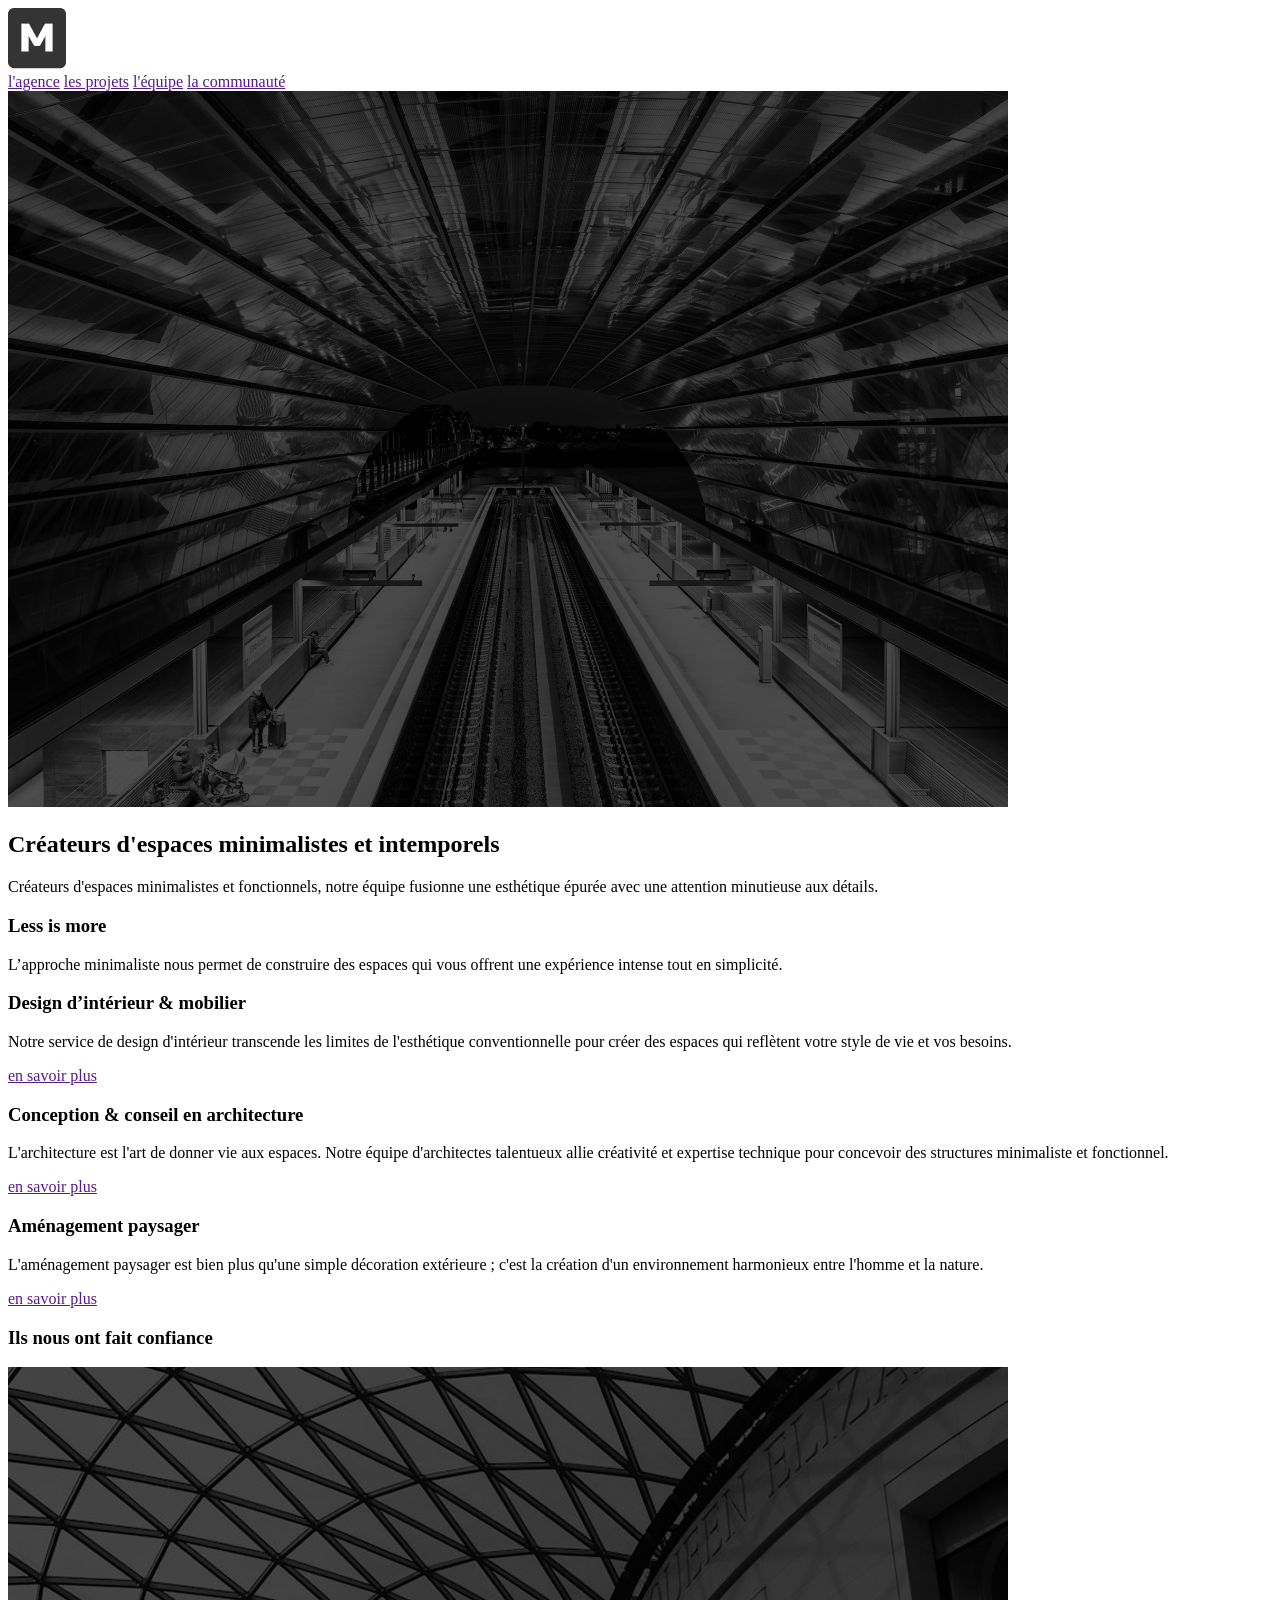
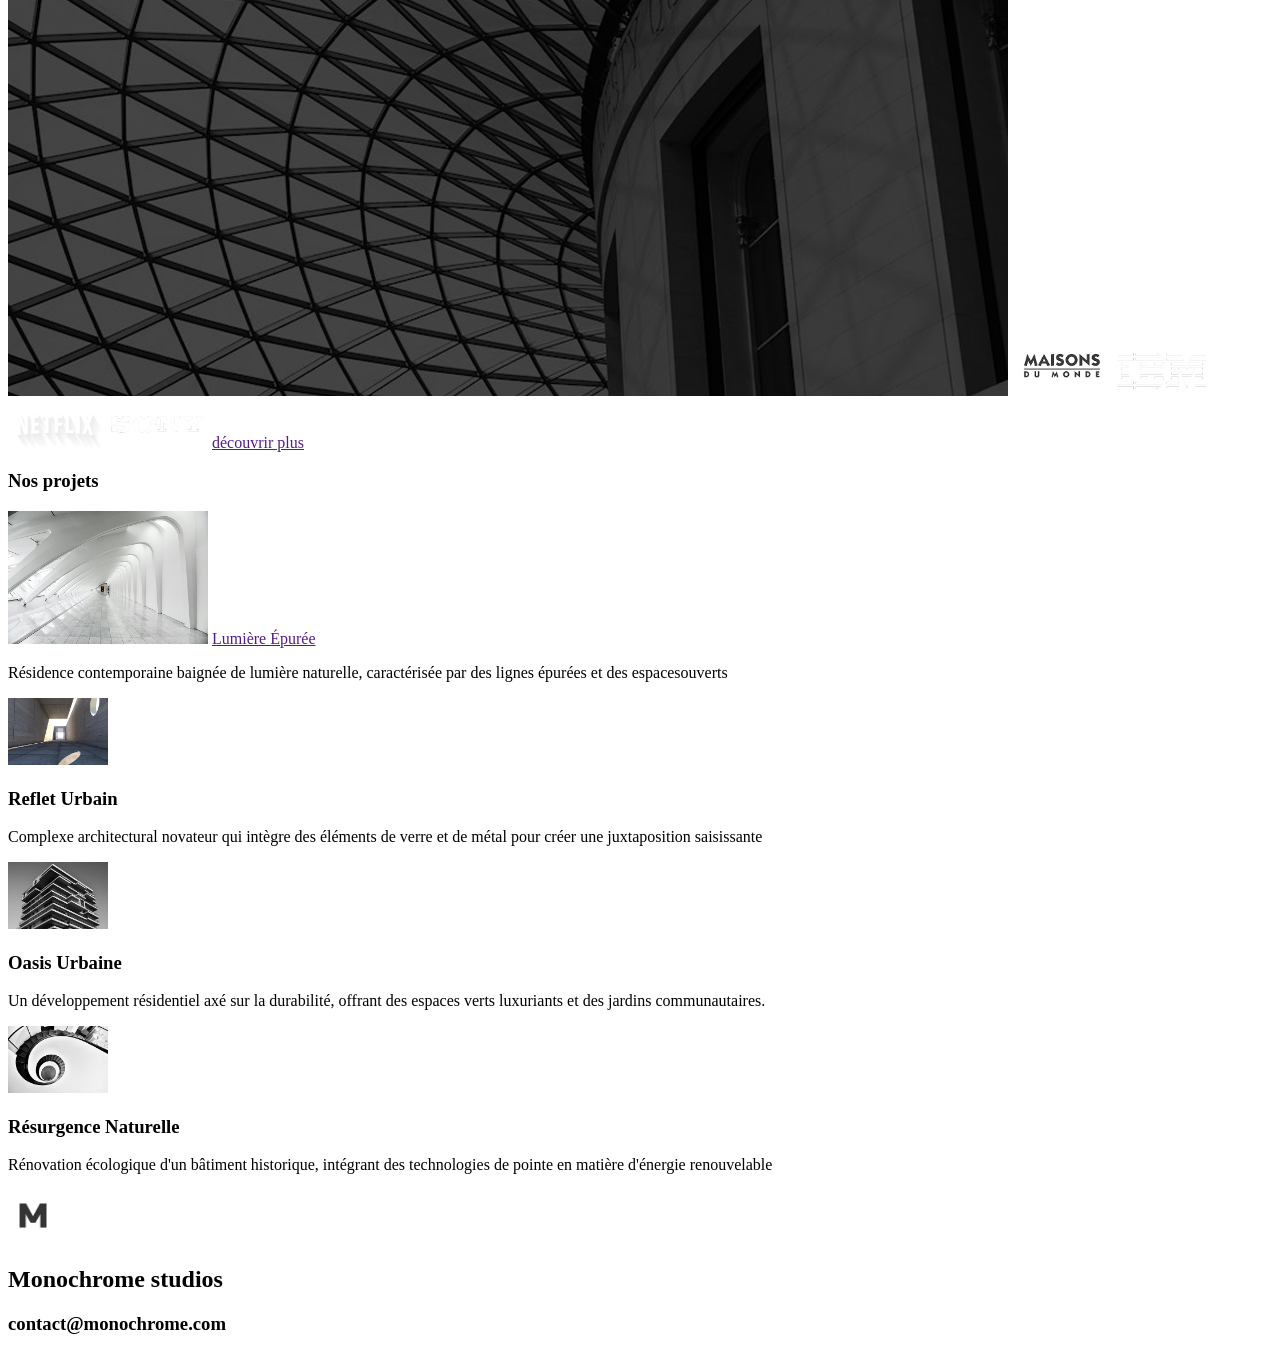
==== index.html @ b48eeb83 "structure html" ====
<!DOCTYPE html>
<html lang="en">

<head>
    <meta charset="UTF-8">
    <meta name="viewport" content="width=device-width, initial-scale=1.0">
    <title>Document</title>
</head>

<body>
    <header>
        <img src="asset/logo-black.png" alt="">
        <nav><a href="">l'agence</a>
            <a href="">les projets</a>
            <a href="">l'équipe</a>
            <a href="">la communauté</a>
        </nav>
    </header>
    <div>
        <img src="asset/bg-image-hero.png" alt="" width="1000">
        <h2>Créateurs d'espaces minimalistes et intemporels</h2>
        <p>Créateurs d'espaces minimalistes et fonctionnels, notre équipe fusionne une esthétique épurée avec une
            attention minutieuse aux détails.</p>

    </div>
    <section>
        <div>
            <h3>Less is more</h3>
            <p>L’approche minimaliste nous permet de construire des espaces qui vous offrent une expérience intense tout
                en simplicité.</p>
        </div>
        <div>
            <h3>Design d’intérieur & mobilier</h3>
            <p>Notre service de design d'intérieur transcende les limites de l'esthétique conventionnelle pour créer des
                espaces qui reflètent votre style de vie et vos besoins. </p>
            <a href="">en savoir plus</a>
        </div>
        <div>
            <h3>Conception & conseil
                en architecture</h3>
            <p>L'architecture est l'art de donner vie aux espaces. Notre équipe d'architectes talentueux allie
                créativité et expertise technique pour concevoir des structures minimaliste et fonctionnel.</p>
            <a href="">en savoir plus</a>
        </div>
        <div>
            <h3>Aménagement paysager</h3>
            <p>L'aménagement paysager est bien plus qu'une simple décoration extérieure ; c'est la création d'un
                environnement harmonieux entre l'homme et la nature. </p>
            <a href="">en savoir plus</a>
        </div>
    </section>
    <section>
        <h3>Ils nous ont fait confiance</h3>
        <div><img src="asset/bg-image-2.png" alt="" width="1000">
            <img src="asset/maison-du-monde.png" alt="" width="100"><img src="asset/ibm.png" alt="" width="100"><img
                src="asset/netflix.png" alt="" width="100"><img src="asset/sony.png" alt="" width="100">
            <a href="">découvrir plus</a>
        </div>
    </section>
    <section>
        <h3>Nos projets</h3>
        <div><img src="asset/img-galerie-1.png" alt="" width="200">
            <a href="">Lumière Épurée</a>
            <p>Résidence contemporaine baignée de lumière naturelle, caractérisée par des lignes épurées et des
                espacesouverts</p>
        </div>
        <div>
            <img src="asset/img-galerie-2.png" alt="" width="100">
            <h3>Reflet Urbain</h3>
            <p>Complexe architectural novateur qui intègre des éléments de verre et de métal pour créer une
                juxtaposition saisissante</p>
        </div>
        <div>
            <img src="asset/img-galerie-3.png" alt="" width="100">
            <h3>Oasis Urbaine</h3>
            <p>Un développement résidentiel axé sur la durabilité, offrant des espaces verts luxuriants et des jardins
                communautaires.</p>
        </div>
        <div><img src="asset/img-galerie-4.png" alt="" width="100">
            <h3>Résurgence Naturelle</h3>
            <p>Rénovation écologique d'un bâtiment historique, intégrant des technologies de pointe en matière d'énergie
                renouvelable</p>
        </div>
    </section>
    <footer>
        <div><img src="asset/logo-white.png" alt="" width="50">
            <h2>Monochrome studios</h2>
            <h3>contact@monochrome.com</h3>
        </div>
    </footer>
</body>

</html>
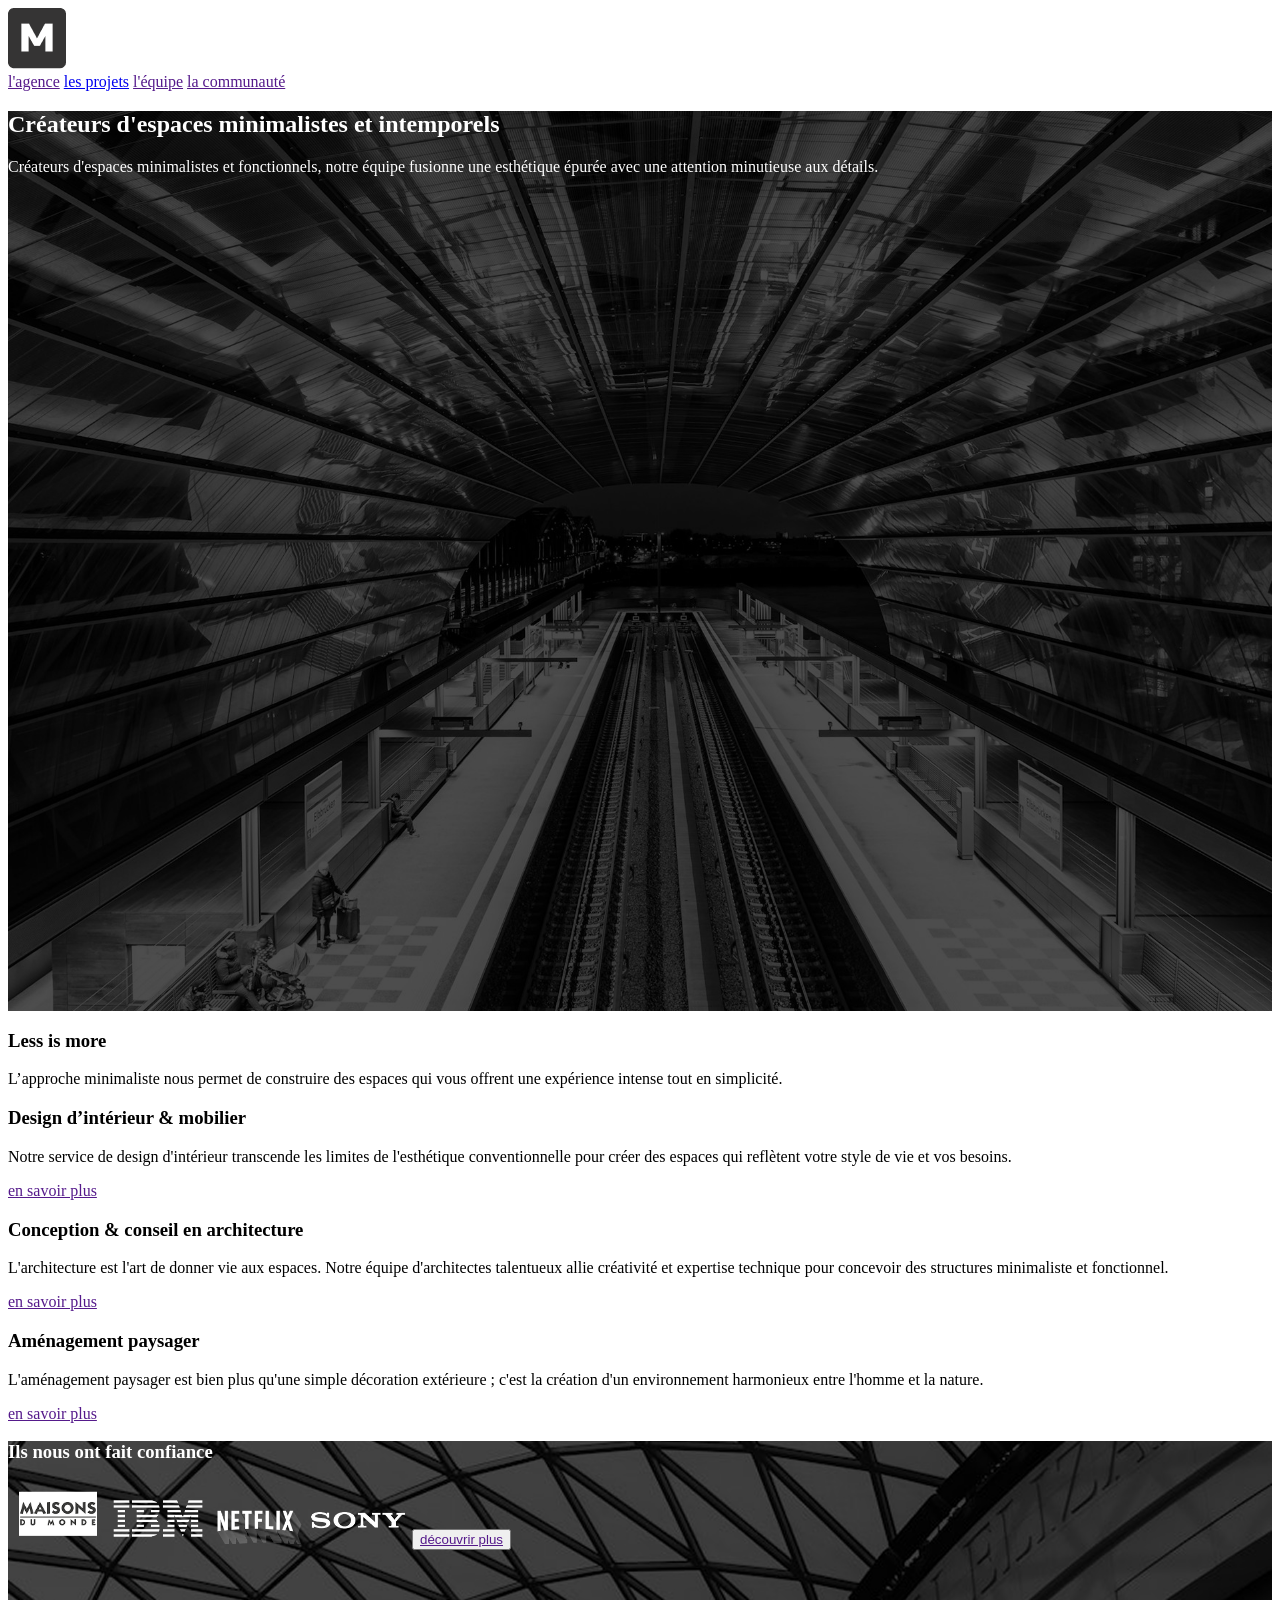
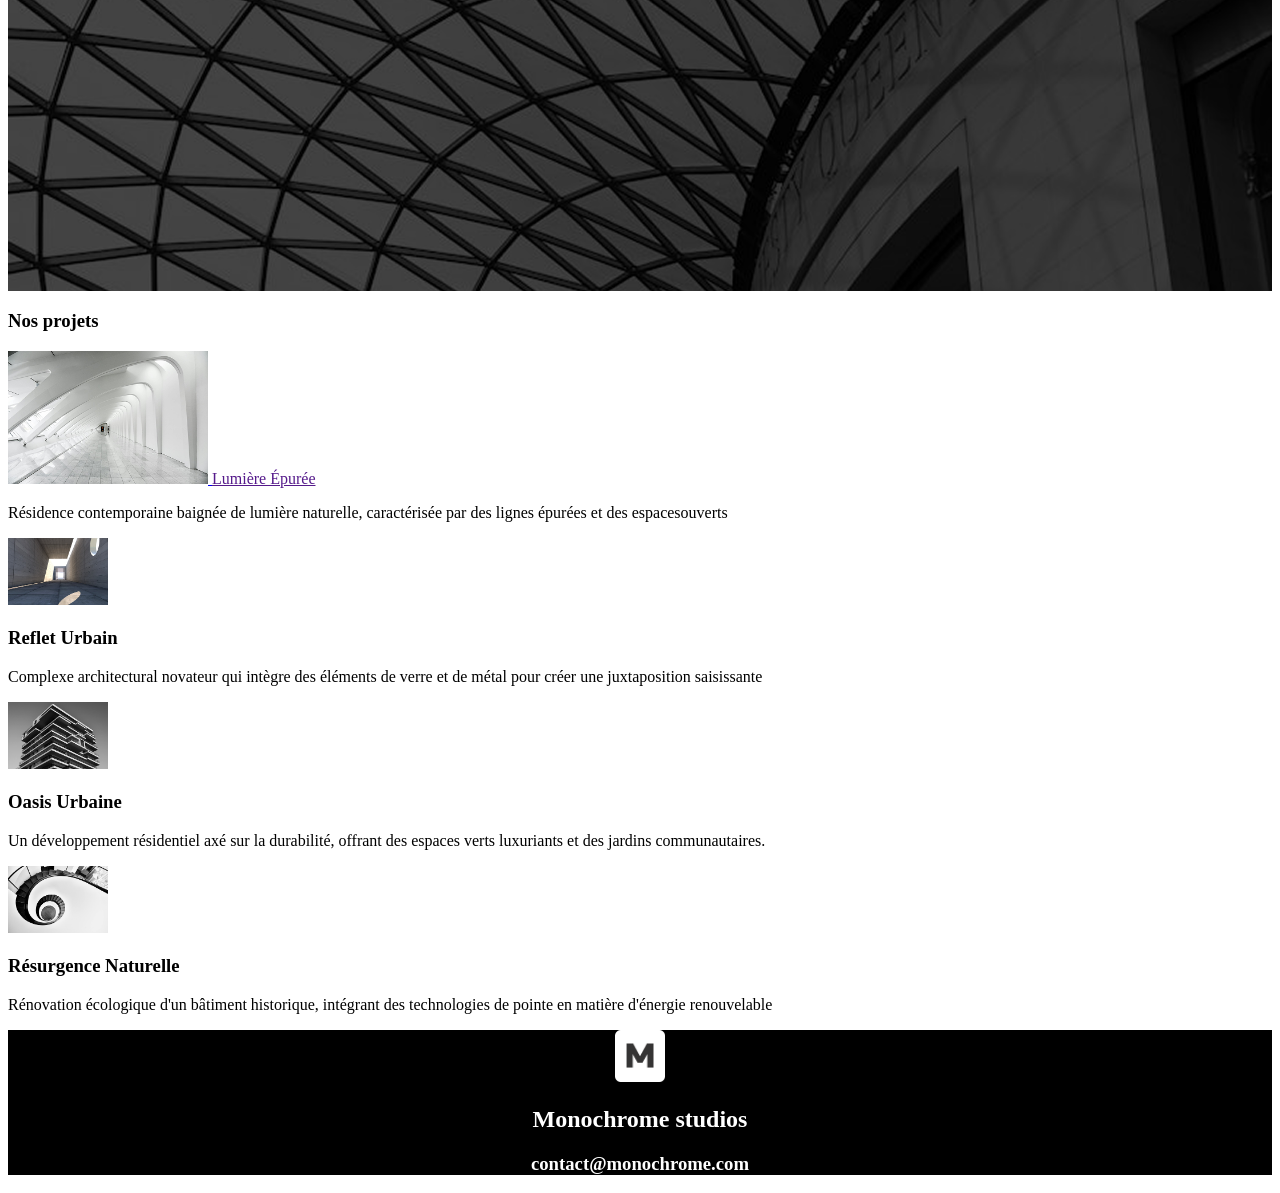
==== commit d3a29ba2: "seconde page" ====
--- a/index.html
+++ b/index.html
@@ -5,85 +5,106 @@
     <meta charset="UTF-8">
     <meta name="viewport" content="width=device-width, initial-scale=1.0">
     <title>Document</title>
+    <link rel="stylesheet" href="style.css">
 </head>
 
 <body>
     <header>
         <img src="asset/logo-black.png" alt="">
         <nav><a href="">l'agence</a>
-            <a href="">les projets</a>
+            <a href="#Nos-projets">les projets</a>
             <a href="">l'équipe</a>
             <a href="">la communauté</a>
         </nav>
     </header>
-    <div>
-        <img src="asset/bg-image-hero.png" alt="" width="1000">
-        <h2>Créateurs d'espaces minimalistes et intemporels</h2>
-        <p>Créateurs d'espaces minimalistes et fonctionnels, notre équipe fusionne une esthétique épurée avec une
-            attention minutieuse aux détails.</p>
+    <main>
+        <!-- SECTION 1 -->
+        <section class="section-hero">
+            <div>
 
-    </div>
-    <section>
-        <div>
-            <h3>Less is more</h3>
-            <p>L’approche minimaliste nous permet de construire des espaces qui vous offrent une expérience intense tout
-                en simplicité.</p>
-        </div>
-        <div>
-            <h3>Design d’intérieur & mobilier</h3>
-            <p>Notre service de design d'intérieur transcende les limites de l'esthétique conventionnelle pour créer des
-                espaces qui reflètent votre style de vie et vos besoins. </p>
-            <a href="">en savoir plus</a>
-        </div>
-        <div>
-            <h3>Conception & conseil
-                en architecture</h3>
-            <p>L'architecture est l'art de donner vie aux espaces. Notre équipe d'architectes talentueux allie
-                créativité et expertise technique pour concevoir des structures minimaliste et fonctionnel.</p>
-            <a href="">en savoir plus</a>
-        </div>
-        <div>
-            <h3>Aménagement paysager</h3>
-            <p>L'aménagement paysager est bien plus qu'une simple décoration extérieure ; c'est la création d'un
-                environnement harmonieux entre l'homme et la nature. </p>
-            <a href="">en savoir plus</a>
-        </div>
-    </section>
-    <section>
-        <h3>Ils nous ont fait confiance</h3>
-        <div><img src="asset/bg-image-2.png" alt="" width="1000">
-            <img src="asset/maison-du-monde.png" alt="" width="100"><img src="asset/ibm.png" alt="" width="100"><img
-                src="asset/netflix.png" alt="" width="100"><img src="asset/sony.png" alt="" width="100">
-            <a href="">découvrir plus</a>
-        </div>
-    </section>
-    <section>
-        <h3>Nos projets</h3>
-        <div><img src="asset/img-galerie-1.png" alt="" width="200">
-            <a href="">Lumière Épurée</a>
-            <p>Résidence contemporaine baignée de lumière naturelle, caractérisée par des lignes épurées et des
-                espacesouverts</p>
-        </div>
-        <div>
-            <img src="asset/img-galerie-2.png" alt="" width="100">
-            <h3>Reflet Urbain</h3>
-            <p>Complexe architectural novateur qui intègre des éléments de verre et de métal pour créer une
-                juxtaposition saisissante</p>
-        </div>
-        <div>
-            <img src="asset/img-galerie-3.png" alt="" width="100">
-            <h3>Oasis Urbaine</h3>
-            <p>Un développement résidentiel axé sur la durabilité, offrant des espaces verts luxuriants et des jardins
-                communautaires.</p>
-        </div>
-        <div><img src="asset/img-galerie-4.png" alt="" width="100">
-            <h3>Résurgence Naturelle</h3>
-            <p>Rénovation écologique d'un bâtiment historique, intégrant des technologies de pointe en matière d'énergie
-                renouvelable</p>
-        </div>
-    </section>
-    <footer>
-        <div><img src="asset/logo-white.png" alt="" width="50">
+                <h2 class="white">Créateurs d'espaces minimalistes et intemporels</h2>
+                <p class="white">Créateurs d'espaces minimalistes et fonctionnels, notre équipe fusionne une esthétique
+                    épurée avec une
+                    attention minutieuse aux détails.</p>
+
+            </div>
+        </section>
+        <!-- SECTION 2 -->
+        <section>
+            <!-- Less is more -->
+            <div>
+                <h3>Less is more</h3>
+                <p>L’approche minimaliste nous permet de construire des espaces qui vous offrent une expérience intense
+                    tout
+                    en simplicité.</p>
+            </div>
+            <!-- Design d’intérieur & mobilier -->
+            <div>
+                <h3>Design d’intérieur & mobilier</h3>
+                <p>Notre service de design d'intérieur transcende les limites de l'esthétique conventionnelle pour créer
+                    des
+                    espaces qui reflètent votre style de vie et vos besoins. </p>
+                <a href="">en savoir plus</a>
+            </div>
+            <!-- Conception & conseil -->
+            <div>
+                <h3>Conception & conseil
+                    en architecture</h3>
+                <p>L'architecture est l'art de donner vie aux espaces. Notre équipe d'architectes talentueux allie
+                    créativité et expertise technique pour concevoir des structures minimaliste et fonctionnel.</p>
+                <a href="">en savoir plus</a>
+            </div>
+            <!-- Aménagement paysager -->
+            <div>
+                <h3>Aménagement paysager</h3>
+                <p>L'aménagement paysager est bien plus qu'une simple décoration extérieure ; c'est la création d'un
+                    environnement harmonieux entre l'homme et la nature. </p>
+                <a href="">en savoir plus</a>
+            </div>
+        </section>
+        <!-- SECTION 3 -->
+        <section class="section3">
+            <h3 class="white">Ils nous ont fait confiance</h3>
+            <div>
+                <img src="asset/maison-du-monde.png" alt="" width="100"><img src="asset/ibm.png" alt="" width="100"><img
+                    src="asset/netflix.png" alt="" width="100"><img src="asset/sony.png" alt="" width="100">
+                <button><a href="">découvrir plus</a></button>
+            </div>
+        </section>
+        <!-- SECTION 4 -->
+        <section id="Nos-projets">
+            <h3>Nos projets</h3>
+            <a href="lumiere-epure.html">
+                <div>
+                    <img src="asset/img-galerie-1.png" alt="" width="200">
+                    <a href="">Lumière Épurée</a>
+                    <p>Résidence contemporaine baignée de lumière naturelle, caractérisée par des lignes épurées et des
+                        espacesouverts</p>
+                </div>
+            </a>
+            <div>
+                <img src="asset/img-galerie-2.png" alt="" width="100">
+                <h3>Reflet Urbain</h3>
+                <p>Complexe architectural novateur qui intègre des éléments de verre et de métal pour créer une
+                    juxtaposition saisissante</p>
+            </div>
+            <div>
+                <img src="asset/img-galerie-3.png" alt="" width="100">
+                <h3>Oasis Urbaine</h3>
+                <p>Un développement résidentiel axé sur la durabilité, offrant des espaces verts luxuriants et des
+                    jardins
+                    communautaires.</p>
+            </div>
+            <div><img src="asset/img-galerie-4.png" alt="" width="100">
+                <h3>Résurgence Naturelle</h3>
+                <p>Rénovation écologique d'un bâtiment historique, intégrant des technologies de pointe en matière
+                    d'énergie
+                    renouvelable</p>
+            </div>
+        </section>
+    </main>
+    <footer class="black">
+        <div class="end"><img src="asset/logo-white.png" alt="" width="50">
             <h2>Monochrome studios</h2>
             <h3>contact@monochrome.com</h3>
         </div>
--- a/style.css
+++ b/style.css
@@ -0,0 +1,14 @@
+.section-hero{background-image: url(asset/bg-image-hero.png);
+background-size: cover;
+background-repeat: no-repeat;
+height: 100vh;} /* 100% de la hauteur de l'écran*/
+.white{color: white;}
+.section3{background-image: url(asset/bg-image-2.png);
+background-size: cover;
+background-repeat: no-repeat;
+height: 50vh;}
+.black{background-color: black;
+    color: white;
+background-repeat:  no-repeat;
+background-size: cover;}
+.end{text-align: center;}
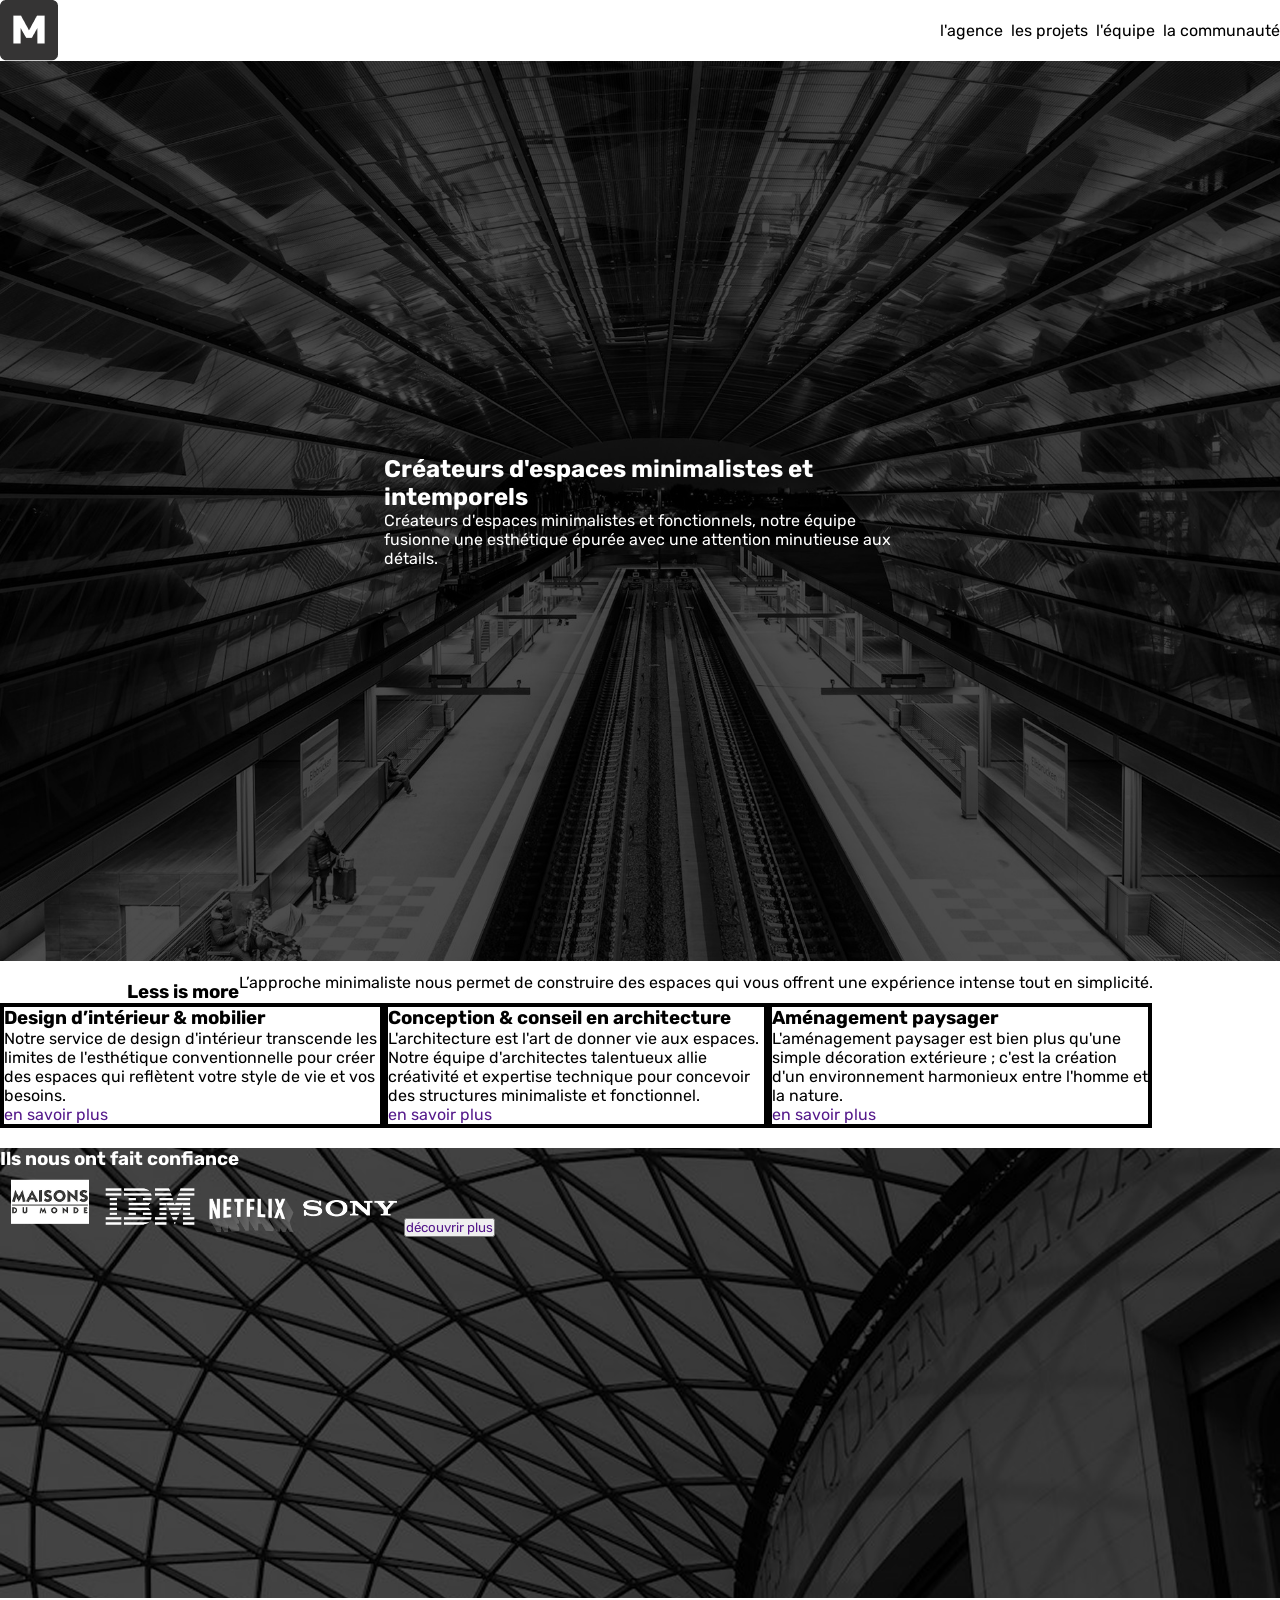
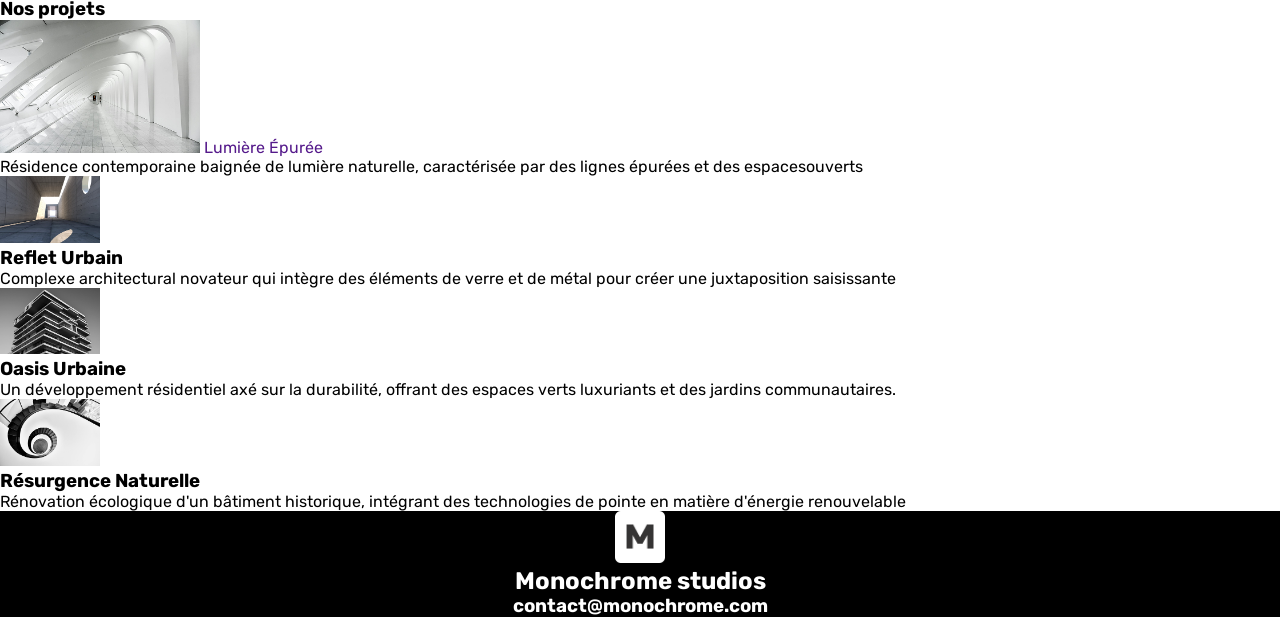
==== commit 22303f82: "monochrome" ====
--- a/index.html
+++ b/index.html
@@ -9,18 +9,18 @@
 </head>
 
 <body>
-    <header>
+    <header class="flex spacebetween aligncenter">
         <img src="asset/logo-black.png" alt="">
-        <nav><a href="">l'agence</a>
-            <a href="#Nos-projets">les projets</a>
-            <a href="">l'équipe</a>
-            <a href="">la communauté</a>
+        <nav class="flex gap8"><a href=""class="noir">l'agence</a>
+            <a href="#Nos-projets"class="noir">les projets</a>
+            <a href=""class="noir">l'équipe</a>
+            <a href=""class="noir">la communauté</a>
         </nav>
     </header>
     <main>
         <!-- SECTION 1 -->
-        <section class="section-hero">
-            <div>
+        <section class="section-hero  flex justify-center flex aligncenter">
+            <div class="w40">
 
                 <h2 class="white">Créateurs d'espaces minimalistes et intemporels</h2>
                 <p class="white">Créateurs d'espaces minimalistes et fonctionnels, notre équipe fusionne une esthétique
@@ -32,14 +32,16 @@
         <!-- SECTION 2 -->
         <section>
             <!-- Less is more -->
-            <div>
-                <h3>Less is more</h3>
+            <div class="flex justify-center flex aligncenter">
+                <h3 class="margesec2 " >Less is more</h3>
                 <p>L’approche minimaliste nous permet de construire des espaces qui vous offrent une expérience intense
                     tout
                     en simplicité.</p>
             </div>
+           <!-- flexbox section 2 -->
+            <section class="flex">
             <!-- Design d’intérieur & mobilier -->
-            <div>
+            <div class="card margin2">
                 <h3>Design d’intérieur & mobilier</h3>
                 <p>Notre service de design d'intérieur transcende les limites de l'esthétique conventionnelle pour créer
                     des
@@ -47,7 +49,7 @@
                 <a href="">en savoir plus</a>
             </div>
             <!-- Conception & conseil -->
-            <div>
+            <div class="card margin2">
                 <h3>Conception & conseil
                     en architecture</h3>
                 <p>L'architecture est l'art de donner vie aux espaces. Notre équipe d'architectes talentueux allie
@@ -55,12 +57,13 @@
                 <a href="">en savoir plus</a>
             </div>
             <!-- Aménagement paysager -->
-            <div>
+            <div class="card margin2">
                 <h3>Aménagement paysager</h3>
                 <p>L'aménagement paysager est bien plus qu'une simple décoration extérieure ; c'est la création d'un
                     environnement harmonieux entre l'homme et la nature. </p>
                 <a href="">en savoir plus</a>
             </div>
+            </section>
         </section>
         <!-- SECTION 3 -->
         <section class="section3">
--- a/style.css
+++ b/style.css
@@ -1,14 +1,55 @@
-.section-hero{background-image: url(asset/bg-image-hero.png);
-background-size: cover;
-background-repeat: no-repeat;
-height: 100vh;} /* 100% de la hauteur de l'écran*/
-.white{color: white;}
-.section3{background-image: url(asset/bg-image-2.png);
-background-size: cover;
-background-repeat: no-repeat;
-height: 50vh;}
-.black{background-color: black;
+@import url('https://fonts.googleapis.com/css2?family=Rubik:ital,wght@0,300..900;1,300..900&display=swap');
+*{padding: 0;margin: 0;box-sizing: border-box; font-family: 'rubik', sans-serif;}
+.section-hero {
+    background-image: url(asset/bg-image-hero.png);
+    background-size: cover;
+    background-repeat: no-repeat;
+    height: 100vh;
+}
+
+/* 100% de la hauteur de l'écran*/
+.white {
     color: white;
-background-repeat:  no-repeat;
-background-size: cover;}
-.end{text-align: center;}+}
+
+.section3 {
+    background-image: url(asset/bg-image-2.png);
+    background-size: cover;
+    background-repeat: no-repeat;
+    height: 50vh;
+}
+
+.black {
+    background-color: black;
+    color: white;
+    background-repeat: no-repeat;
+    background-size: cover;
+}
+
+.end {
+    text-align: center;
+}
+
+.flex {
+    display: flex;
+    flex-wrap: wrap;
+}
+
+.spacebetween {
+    justify-content: space-between;
+}
+
+.gap8 {
+    gap: 8px;
+}
+a{text-decoration: none;}
+.noir{color: black;}
+.aligncenter{align-items: center;}
+.p40 {padding: 40px;}
+/* taille */
+.w40{width: 40%;}
+.justify-center{justify-content: center;}
+.margesec2{margin-top: 20px;}
+.card{border: 4px black solid;width: 30%;}
+.flex{display: flex;flex-wrap: wrap;}
+.margin2{margin-bottom: 20px;}
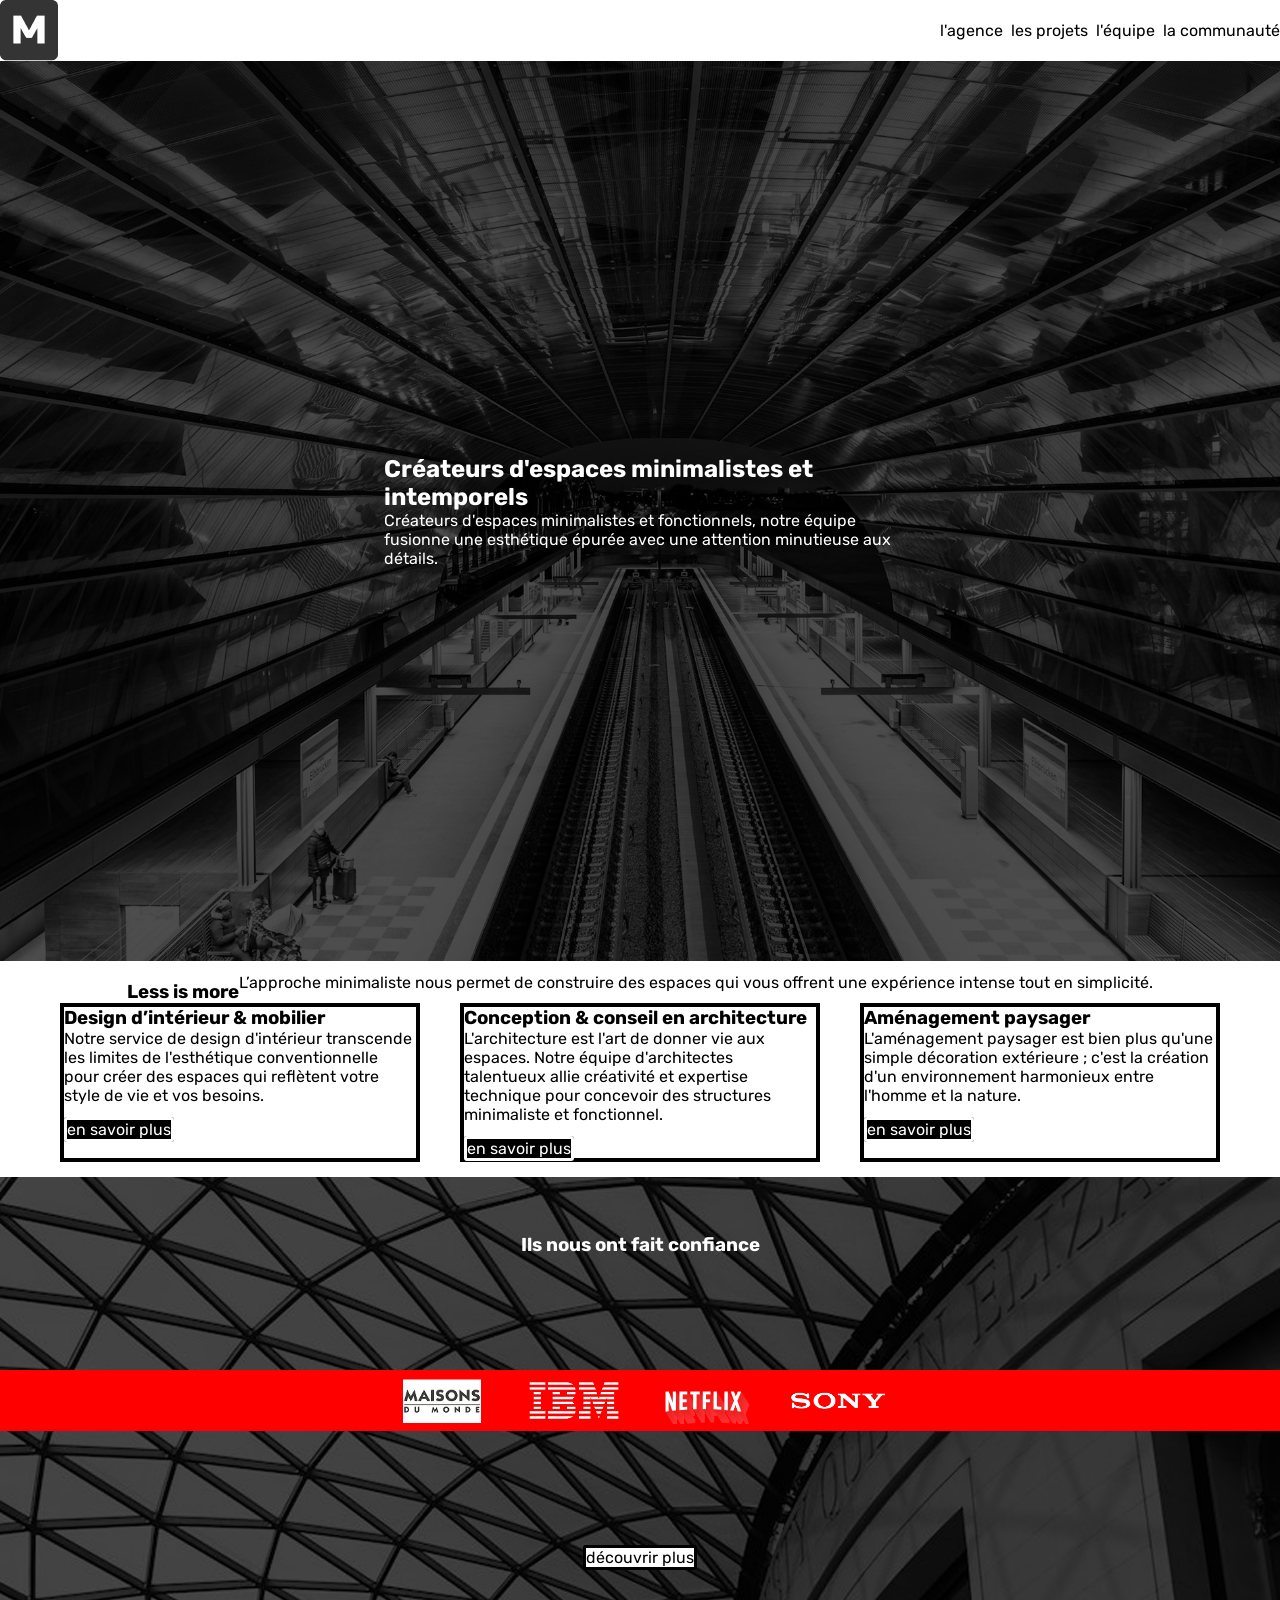
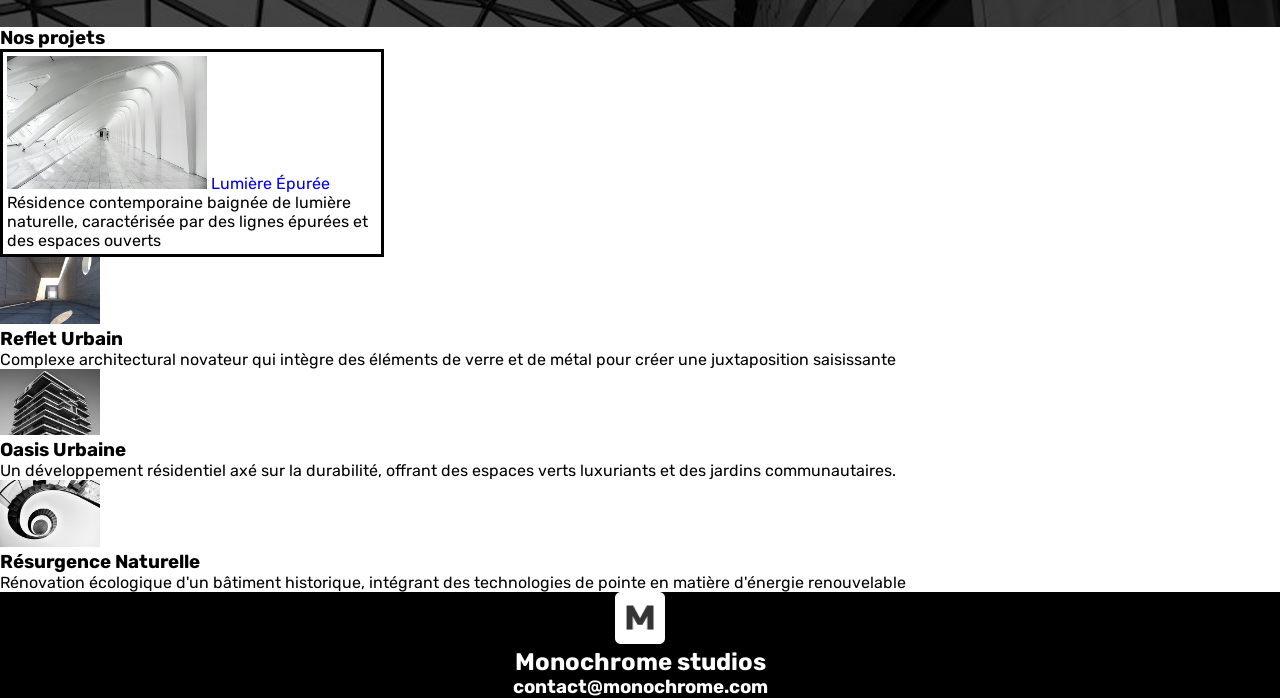
==== commit d0ea77b1: "suite" ====
--- a/index.html
+++ b/index.html
@@ -11,10 +11,10 @@
 <body>
     <header class="flex spacebetween aligncenter">
         <img src="asset/logo-black.png" alt="">
-        <nav class="flex gap8"><a href=""class="noir">l'agence</a>
-            <a href="#Nos-projets"class="noir">les projets</a>
-            <a href=""class="noir">l'équipe</a>
-            <a href=""class="noir">la communauté</a>
+        <nav class="flex gap8"><a href="" class="noir">l'agence</a>
+            <a href="#Nos-projets" class="noir">les projets</a>
+            <a href="" class="noir">l'équipe</a>
+            <a href="" class="noir">la communauté</a>
         </nav>
     </header>
     <main>
@@ -30,60 +30,67 @@
             </div>
         </section>
         <!-- SECTION 2 -->
-        <section>
+        <section class="container1200">
             <!-- Less is more -->
             <div class="flex justify-center flex aligncenter">
-                <h3 class="margesec2 " >Less is more</h3>
+                <h3 class="margesec2 ">Less is more</h3>
                 <p>L’approche minimaliste nous permet de construire des espaces qui vous offrent une expérience intense
                     tout
                     en simplicité.</p>
             </div>
-           <!-- flexbox section 2 -->
-            <section class="flex">
-            <!-- Design d’intérieur & mobilier -->
-            <div class="card margin2">
-                <h3>Design d’intérieur & mobilier</h3>
-                <p>Notre service de design d'intérieur transcende les limites de l'esthétique conventionnelle pour créer
-                    des
-                    espaces qui reflètent votre style de vie et vos besoins. </p>
-                <a href="">en savoir plus</a>
-            </div>
-            <!-- Conception & conseil -->
-            <div class="card margin2">
-                <h3>Conception & conseil
-                    en architecture</h3>
-                <p>L'architecture est l'art de donner vie aux espaces. Notre équipe d'architectes talentueux allie
-                    créativité et expertise technique pour concevoir des structures minimaliste et fonctionnel.</p>
-                <a href="">en savoir plus</a>
-            </div>
-            <!-- Aménagement paysager -->
-            <div class="card margin2">
-                <h3>Aménagement paysager</h3>
-                <p>L'aménagement paysager est bien plus qu'une simple décoration extérieure ; c'est la création d'un
-                    environnement harmonieux entre l'homme et la nature. </p>
-                <a href="">en savoir plus</a>
-            </div>
+            <!-- flexbox section 2 -->
+            <section class="flex spacearound">
+                <!-- Design d’intérieur & mobilier -->
+                <div class="card margin2">
+                    <h3>Design d’intérieur & mobilier</h3>
+                    <p class="margin2">Notre service de design d'intérieur transcende les limites de l'esthétique
+                        conventionnelle pour créer
+                        des
+                        espaces qui reflètent votre style de vie et vos besoins. </p>
+                    <a href="" class="btn">en savoir plus</a>
+                </div>
+                <!-- Conception & conseil -->
+                <div class="card margin2">
+                    <h3>Conception & conseil
+                        en architecture</h3>
+                    <p class="margin2">L'architecture est l'art de donner vie aux espaces. Notre équipe d'architectes
+                        talentueux allie
+                        créativité et expertise technique pour concevoir des structures minimaliste et fonctionnel.</p>
+                    <a href="" class="btn">en savoir plus</a>
+                </div>
+                <!-- Aménagement paysager -->
+                <div class="card margin2">
+                    <h3>Aménagement paysager</h3>
+                    <p class="margin2">L'aménagement paysager est bien plus qu'une simple décoration extérieure ; c'est
+                        la création d'un
+                        environnement harmonieux entre l'homme et la nature. </p>
+                    <a href="" class="btn">en savoir plus</a>
+                </div>
             </section>
         </section>
         <!-- SECTION 3 -->
-        <section class="section3">
-            <h3 class="white">Ils nous ont fait confiance</h3>
-            <div>
-                <img src="asset/maison-du-monde.png" alt="" width="100"><img src="asset/ibm.png" alt="" width="100"><img
-                    src="asset/netflix.png" alt="" width="100"><img src="asset/sony.png" alt="" width="100">
-                <button><a href="">découvrir plus</a></button>
+        <section class="section3 flex column spacearound">
+            <h3 class=" flex white justify-center">Ils nous ont fait confiance</h3>
+            <div class="flex aligncenter justify-center bgred gap32">
+                <img src="asset/maison-du-monde.png" alt="" width="100">
+                <img src="asset/ibm.png" alt="" width="100">
+                <img src="asset/netflix.png" alt="" width="100">
+                <img src="asset/sony.png" alt="" width="100">
+            </div>
+            <div class="flex aligncenter justify-center flexend"><a href="" class="btnblanc">découvrir plus</a>
             </div>
         </section>
         <!-- SECTION 4 -->
         <section id="Nos-projets">
             <h3>Nos projets</h3>
-            <a href="lumiere-epure.html">
-                <div>
+
+            <div class="cardprojet">
+                <a href="lumiere-epure.html">
                     <img src="asset/img-galerie-1.png" alt="" width="200">
-                    <a href="">Lumière Épurée</a>
+                    <a href="lumiere-epure.html">Lumière Épurée</a>
                     <p>Résidence contemporaine baignée de lumière naturelle, caractérisée par des lignes épurées et des
-                        espacesouverts</p>
-                </div>
+                        espaces ouverts</p>
+            </div>
             </a>
             <div>
                 <img src="asset/img-galerie-2.png" alt="" width="100">
--- a/style.css
+++ b/style.css
@@ -52,4 +52,19 @@
 .margesec2{margin-top: 20px;}
 .card{border: 4px black solid;width: 30%;}
 .flex{display: flex;flex-wrap: wrap;}
-.margin2{margin-bottom: 20px;}+.margin2{margin-bottom: 15px;}
+.mt20{margin-top: 20px;}
+.container1200{
+    max-width: 1200px;
+    width: 100%;
+    margin-left: auto;
+    margin-right: auto;
+}
+.btn{border: solid; background-color: black;color: white;border-radius: 3px;}
+.spacearound{justify-content: space-around;}
+.btnblanc{border: solid; background-color: rgb(255, 255, 255);color: rgb(0, 0, 0);border-radius: 3px;}
+.flexend{align-items: flex-end;}
+.column{flex-direction: column;}
+.bgred{background-color: red;}
+.gap32{gap: 32px;}
+.cardprojet{border: solid black 3px; width: 500px;padding: 4px;width: 30%}
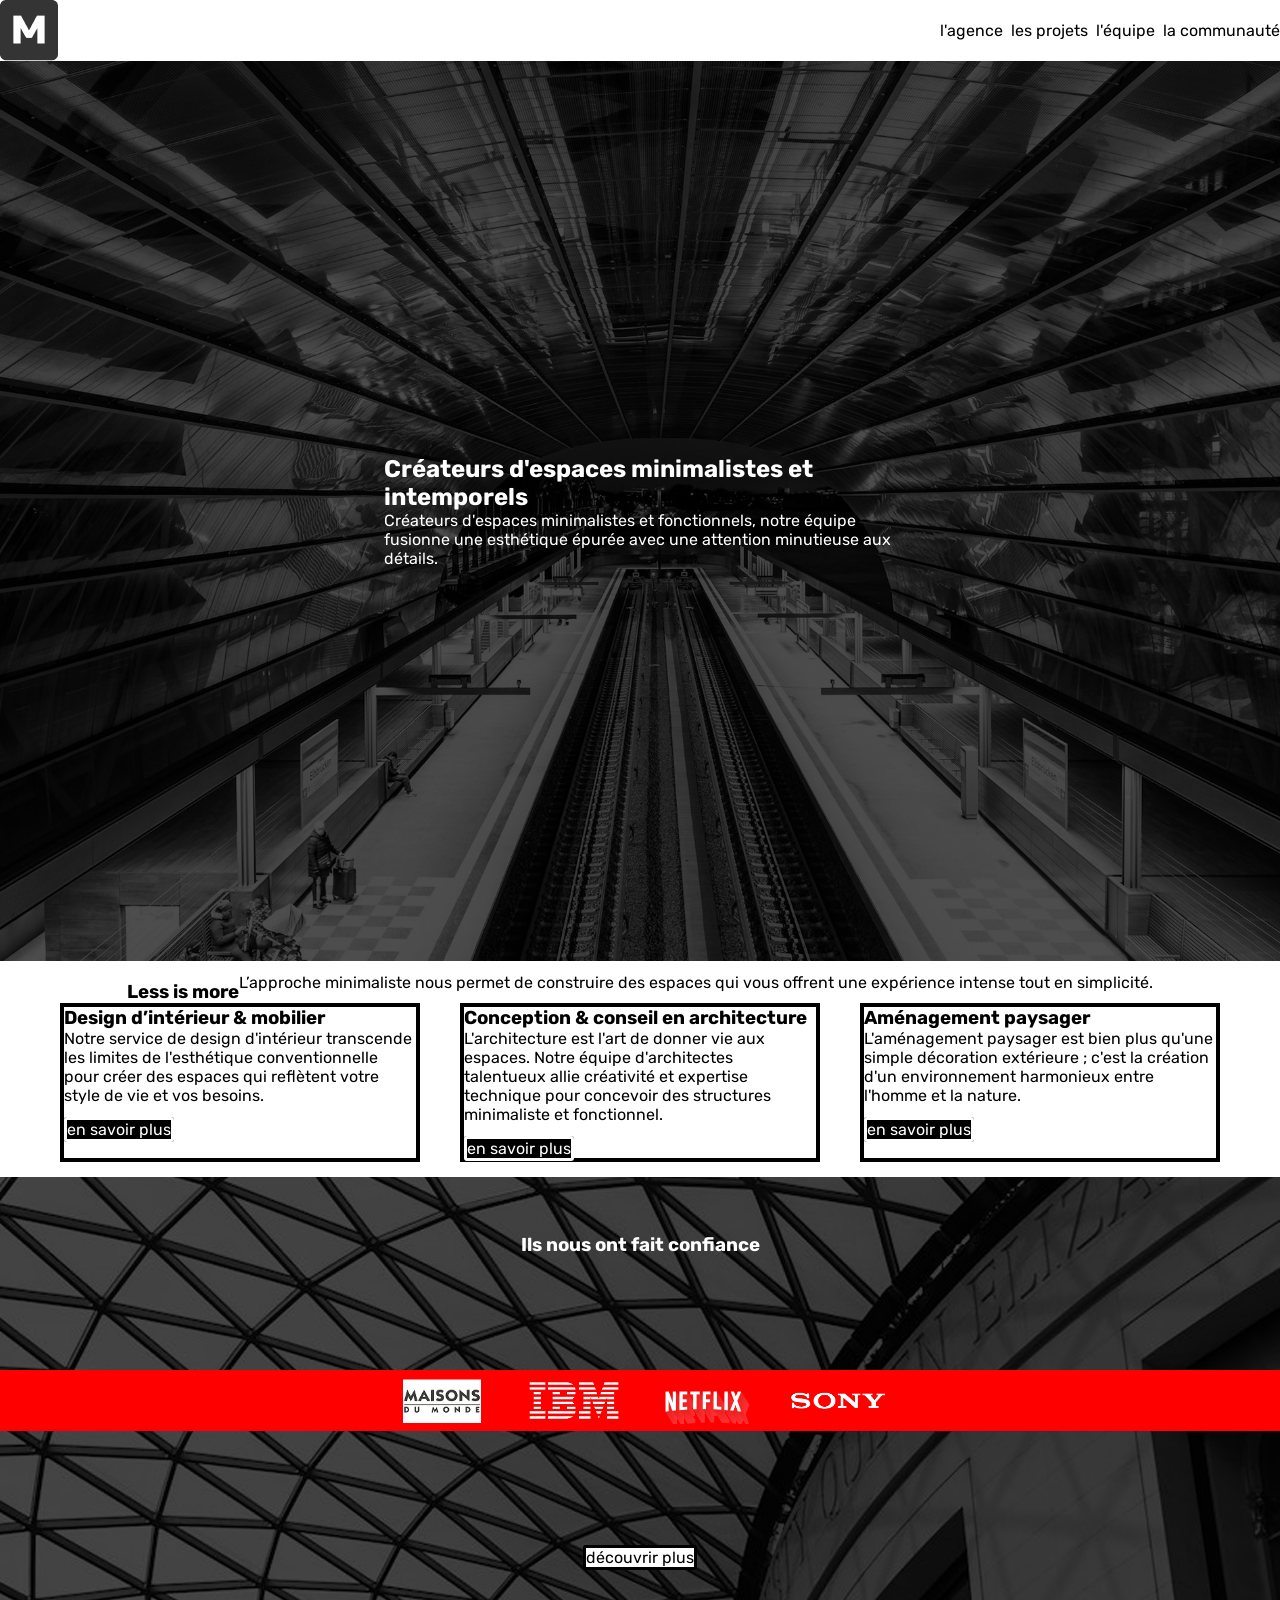
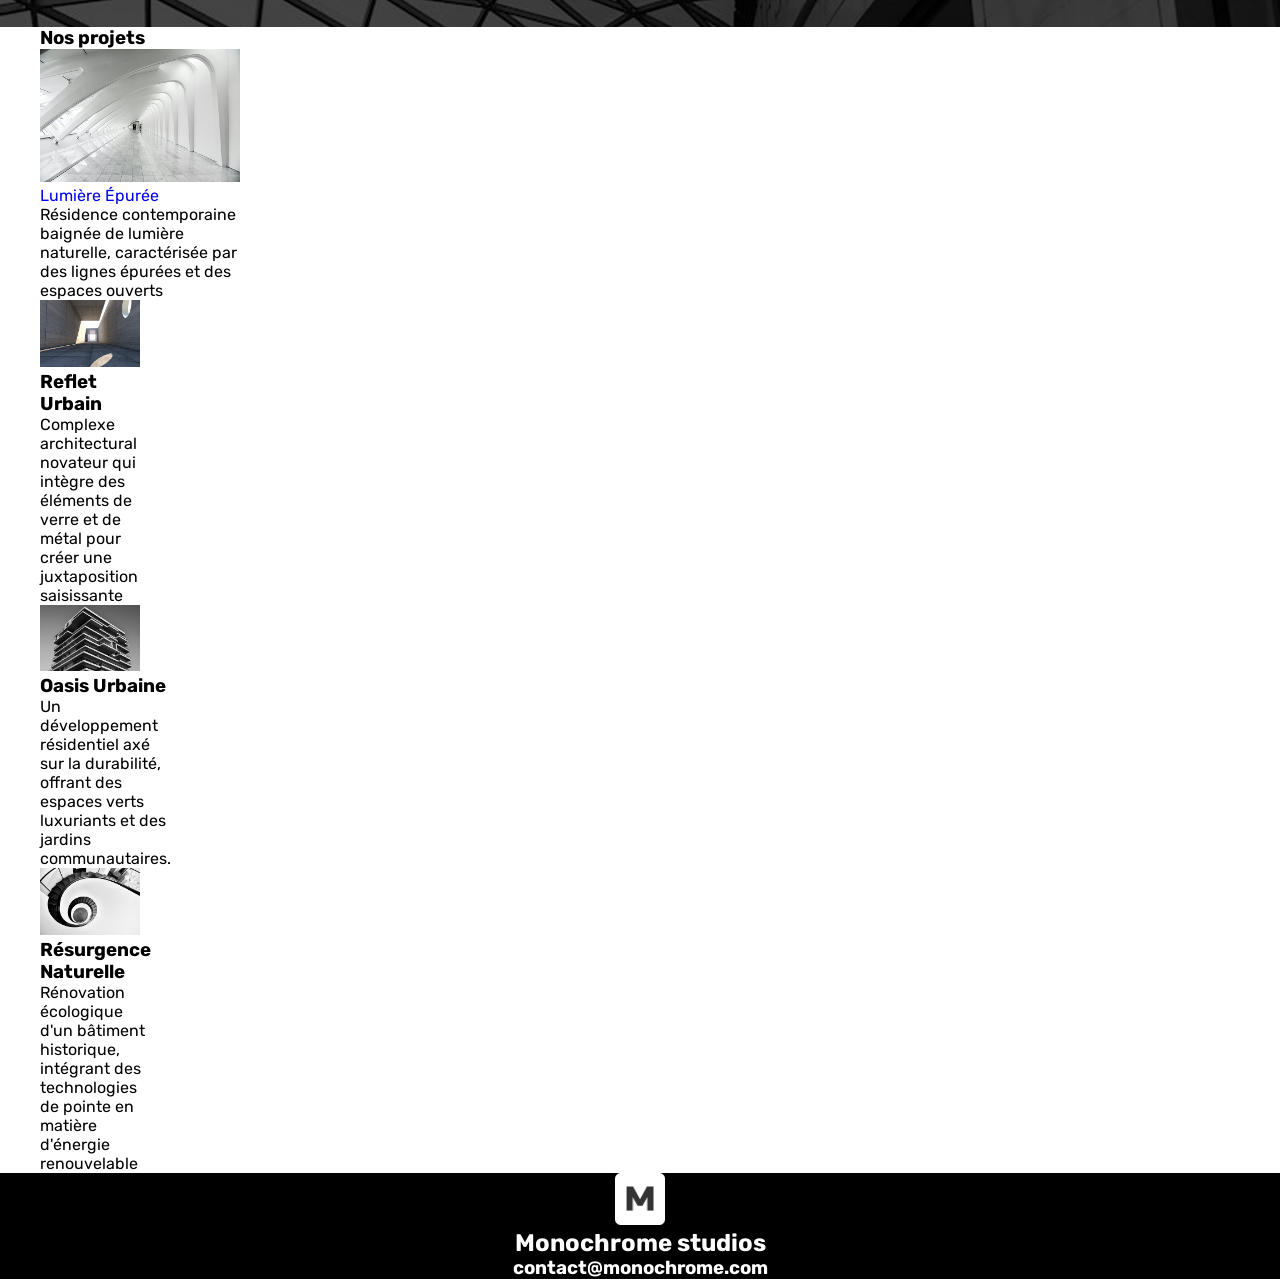
==== commit d90c56ab: "monochrome" ====
--- a/index.html
+++ b/index.html
@@ -80,11 +80,11 @@
             <div class="flex aligncenter justify-center flexend"><a href="" class="btnblanc">découvrir plus</a>
             </div>
         </section>
-        <!-- SECTION 4 -->
-        <section id="Nos-projets">
+        <!-- SECTION 4  nos projets-->
+        <section id="Nos-projets" class="container1200">
             <h3>Nos projets</h3>
-
-            <div class="cardprojet">
+            <div class="flex spacebetween w45">
+            <div class=">
                 <a href="lumiere-epure.html">
                     <img src="asset/img-galerie-1.png" alt="" width="200">
                     <a href="lumiere-epure.html">Lumière Épurée</a>
@@ -111,6 +111,7 @@
                     d'énergie
                     renouvelable</p>
             </div>
+        </div>
         </section>
     </main>
     <footer class="black">
--- a/style.css
+++ b/style.css
@@ -67,4 +67,5 @@
 .column{flex-direction: column;}
 .bgred{background-color: red;}
 .gap32{gap: 32px;}
-.cardprojet{border: solid black 3px; width: 500px;padding: 4px;width: 30%}+.cardprojet{border: solid black 3px; width: 500px;padding: 4px;width: 30%}
+.w45{width: 45px;}
